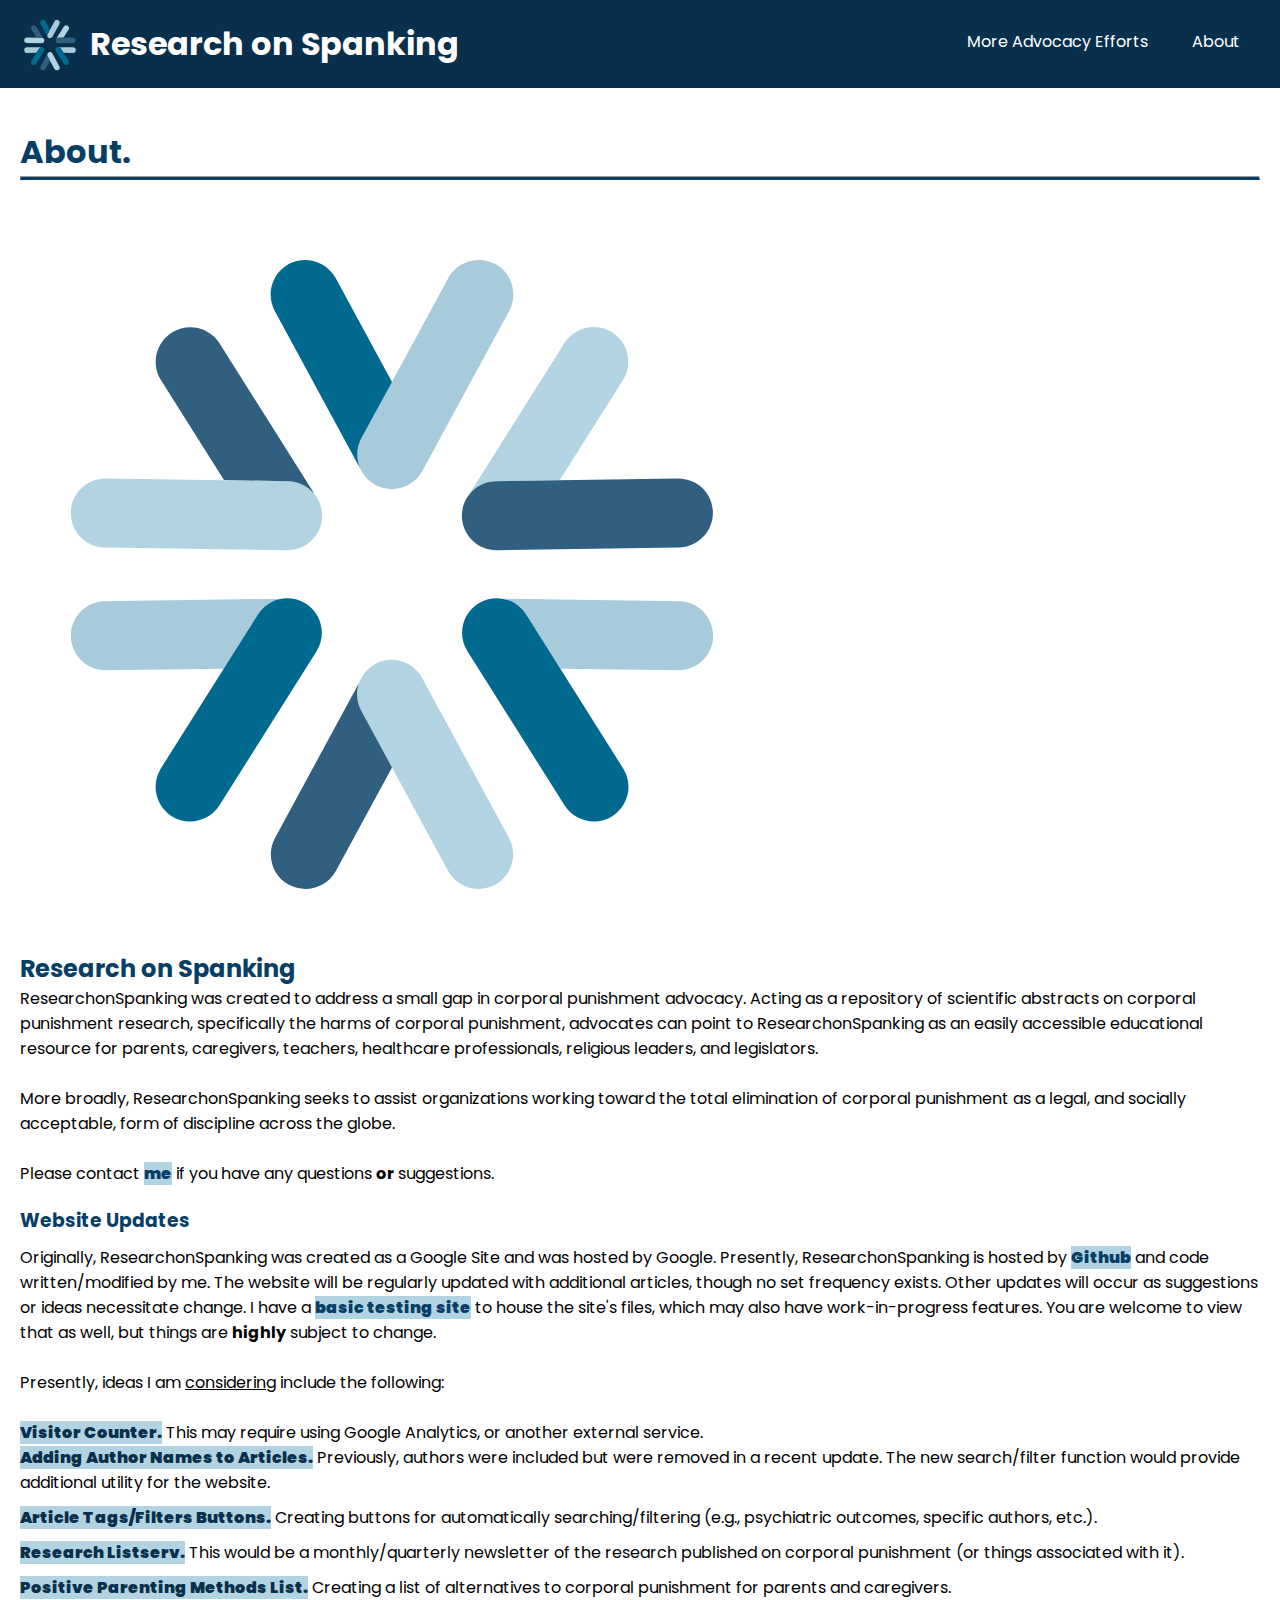
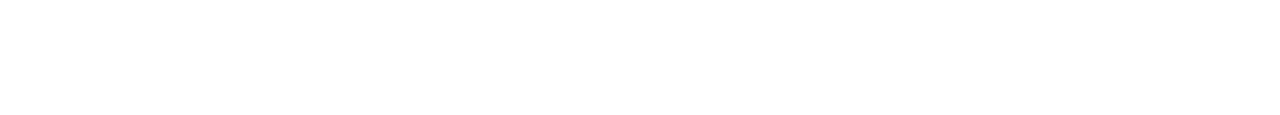
==== mobile/about.html @ 91f6dee9 "Add files via upload" ====
<!DOCTYPE html>
<html lang="en">

<head>
  <meta charset="UTF-8">
  <title>About - Mobile</title>
  <link rel="icon" href="../images/logo_lighter.svg" type="image/x-icon" />
  <link rel="stylesheet" href="../styles.css">
  <link href="https://fonts.googleapis.com/css2?family=Poppins:wght@300;400;600&display=swap" rel="stylesheet">
</head>

<body>



  <header>
    <div class="header-content">
      <img src="images/logo_lighter.svg" style="width:60px;height:60px">
      <h1><a href="../mobile.html">Research on Spanking</a></h1>
    </div>

    <div class="navigation">
      <ul class="headernav">
        <li><a href="mobile/advocacy.html">More Advocacy Efforts</a></li>
        <li><a href="mobile/about.html">About</a></li>
      </ul>
    </div>
  </header>
  <main>



    <section id="about" class="about-section">
      <div class="row">
        <div class="about-column left">
        </div>
        <div class="about-column right">
          <h1>About.</h1>
          <hr class="blue">
        </div>
      </div>

      <section id="about" class="about-section">
        <div class="row">
          <div class="about-column left">
            <img src="../images/logo_lighter.svg" style="width:60%">
          </div>
          <div class="about-column right">
            <h2>Research on Spanking</h2>
            <p>ResearchonSpanking was created to address a small gap in corporal punishment advocacy. Acting as a
              repository of scientific abstracts on corporal punishment research, specifically the harms of corporal
              punishment, advocates can point to ResearchonSpanking as an easily accessible educational resource for
              parents, caregivers, teachers, healthcare professionals, religious leaders, and legislators. </p>
            <br>
            <p>More broadly, ResearchonSpanking seeks to assist organizations working toward the total elimination of
              corporal punishment as a legal, and socially acceptable, form of discipline across the globe.</p>
            <br>
            <p>Please contact <mark><b><a href="https://andjkel.github.io">me</a></b></mark> if you have any questions
              <b>or</b> suggestions.</p>
          </div>
        </div>


        <section id="about" class="about-section">
          <div class="row">
            <div class="about-column left">
            </div>
            <div class="about-column right">
              <h3>Website Updates</h3>
              <p>Originally, ResearchonSpanking was created as a Google Site and was hosted by Google. Presently,
                ResearchonSpanking is hosted by <mark><b><a
                      href="https://github.com/AndJKel/spankingresearch">Github</a></b></mark> and code written/modified
                by me. The website will be regularly updated with additional articles, though no set frequency exists.
                Other updates will occur as suggestions or ideas necessitate change.
                I have a <mark><b><a href="https://andjkel.github.io/testing_webpage/">basic testing site</a></b></mark>
                to house the site's files, which may also have work-in-progress features. You are welcome to view that
                as well, but things are <b>highly</b> subject to change.</p>


              <br> Presently, ideas I am <u>considering</u> include the following:</p>
              <br>
              <blockquote<p style="margin-bottom: 10px;"><mark><b>Visitor Counter.</b></mark> This may require using
                Google Analytics, or another external service.</p>
                <p style="margin-bottom: 10px;"><mark><b>Adding Author Names to Articles.</b></mark> Previously, authors
                  were included but were removed in a recent update. The new search/filter function would provide
                  additional utility for the website.</p>
                <p style="margin-bottom: 10px;"><mark><b>Article Tags/Filters Buttons.</b></mark> Creating buttons for
                  automatically searching/filtering (e.g., psychiatric outcomes, specific authors, etc.).</p>
                <p style="margin-bottom: 10px;"><mark><b>Research Listserv.</b></mark> This would be a monthly/quarterly
                  newsletter of the research published on corporal punishment (or things associated with it).</p>
                  <p style="margin-bottom: 10px;"><mark><b>Positive Parenting Methods List.</b></mark> Creating a list of alternatives to corporal punishment for parents and caregivers.</p>
                <br>
            </div>
          </div>




  </main>
</body>

</html>
---- styles.css ----
/* Resetting default margin/padding */
* {
  margin: 0;
  padding: 0;
  box-sizing: border-box;
}

/* Global styles */
body {
  font-family: 'Poppins', Arial, sans-serif;
  background-color: #fff;
  color: rgb(0, 0, 0);
}

/* Header Rules */
header {
  background-color: #082f4b;
  color: #fff;
  padding: 20px 20px;
}

header img {
  float: inline-start;
  margin-top: -5px;
  margin-right: 10px;
}

header a:link {
  color: #ffffff;
  background-color: transparent;
  text-decoration: none;
}

header a:visited {
  color: #ffffff;
  background-color: transparent;
  text-decoration: none;
}

header a:hover {
  color: #ffffff;
  background-color: transparent;
  text-decoration: underline;
}

header a:active {
  color: #ffffff;
  background-color: transparent;
  text-decoration: underline;
}

ul.headernav {
  list-style: none;
  float: right;
  display: inline;
  margin-top: -39px;
}

ul.headernav li {
  display: inline;
}

ul.headernav a {
  color: #fff;
  text-decoration: none;
  padding: 20px 20px;
  border-radius: 10px;
  transition: background-color 0.3s ease;
}

ul.headernav a:hover {
  background-color: #20435d;
  font-weight: bold;
}


/* Main content styles */
main {
  padding: 20px;
}

.container {
  max-width: 1350px;
  margin: 0 auto;
}

.about-container {
  max-width: 1200px;
  margin: 0 auto;
}

.about-section {
  padding: 20px 0;
  background-color: #ffffff;
}

.about-section h2 {
  color: #063e66;
}


.articles-section {
  padding: 20px 0;
}

.article {
  border: 1px solid #949494;
  padding: 10px;
  background-color: #B9DBE5;
  margin-bottom: 30px;
  color: #1f1f1f;
}

.article-details {
  color: #063e66;
  margin-bottom: 5px;
}


.about-section {
  padding: 20px 0;
}

.about {
  border: 1px solid #949494;
  padding: 10px;
  background-color: #f1f1f1;
  margin-bottom: 30px;
  color: #1f1f1f;
}

.about-details {
  color: #063e66;
  margin-bottom: 5px;
}

blockquote {
  border-left: 5px solid #305F80; 
  padding: 0.5em;
}


/* Heading Rules */
h1 {
  color: #063e66;
}

h2 {
  color: #063e66;
}

h3 {
  color: #063e66;
  margin-bottom: 10px;
}

h4 {
  color: #063e66;
  margin-bottom: 10px;
}

/* Footer Rules */
footer {
  margin-bottom: 0 auto;
  background-color: #082f4b;
  color: #fff;
  text-align: center;
  padding: 20px 0;
  width: 100%;
}

footer a:link {
  color: #ffffff;
  background-color: transparent;
  text-decoration: none;
}

footer a:visited {
  color: #ffffff;
  background-color: transparent;
  text-decoration: none;
}

footer a:hover {
  color: #ffffff;
  background-color: transparent;
  text-decoration: underline;
}

footer a:active {
  color: #ffffff;
  background-color: transparent;
  text-decoration: underline;
}

/* Link Rules */
a:link {
  color: #063e66;
  background-color: transparent;
  text-decoration: none;
}

a:visited {
  color: #063e66;
  background-color: transparent;
  text-decoration: none;
}

a:hover {
  color: #063e66;
  background-color: transparent;
  text-decoration: underline;
}

a:active {
  color: #063e66;
  background-color: transparent;
  text-decoration: underline;
}


/* Column Rules */

.column {
  padding: 10px;
  width: 50%;
}

.row:after {
  content: "";
  display:grid;
  clear: both;
}

/* Highlighted Text Rules */
mark {
  background-color: #B2D3E2;
  color: #082f4b;
  font-weight: bold;
}

/* Go To Top Rules */
#UpBtn {
  display: none;
  position: fixed;
  bottom: 70px;
  right: 25px;
  z-index: 99;
  border: none;
  background-color: #082f4b;
  color: white;
  cursor: pointer;
  padding: 15px;
  border-radius: 10px;
  font-size: 22px;
  font-style: bold;
  width: 5%;
}

#MetaBtn {
  border: none;
  background-color: #082f4b;
  color: white;
  cursor: pointer;
  padding: 15px;
  border-radius: 10px;
  font-size: 22px;
  font-style: bold;
}

#UpBtn:hover {
  background-color: #063e66;
}

/* Search Rules */
ul.article-list li .a:link {
  margin-bottom: 10px;
}

ul.article-list li {
  list-style-type: none;
  max-width: 1200px;
  margin: 0 auto;
  padding: 10px;
  background-color: white;
  margin-bottom: 15px;
  color: #1f1f1f;
  border: none;
}

input {
  font-family: 'Poppins', Arial, sans-serif;
  font-size: medium;
  padding: 10px;
  background-color: white;
  width: 100%;
  height: 50px;
  border: none;
  border-bottom: 3px solid #063e66;
}

#shapebox {
  width: 80%;
  height: 30%;
  background: black;
}

hr.blue {
  border-bottom: 3px solid #063e66;
}

details > summary {
  list-style: none;
}
details > summary::-webkit-details-marker {
  display: none;
}

/* Smartphones ----------- */
@media only screen and (max-width: 760px) {
  #bgimages { display: none; }
}







.grid-container {
  display: grid;
  margin-left: 5%;
  margin-right: 5%;
  grid-template-columns: auto auto;
}
.grid-item {
 height: 100%;
 overflow: hidden;
}
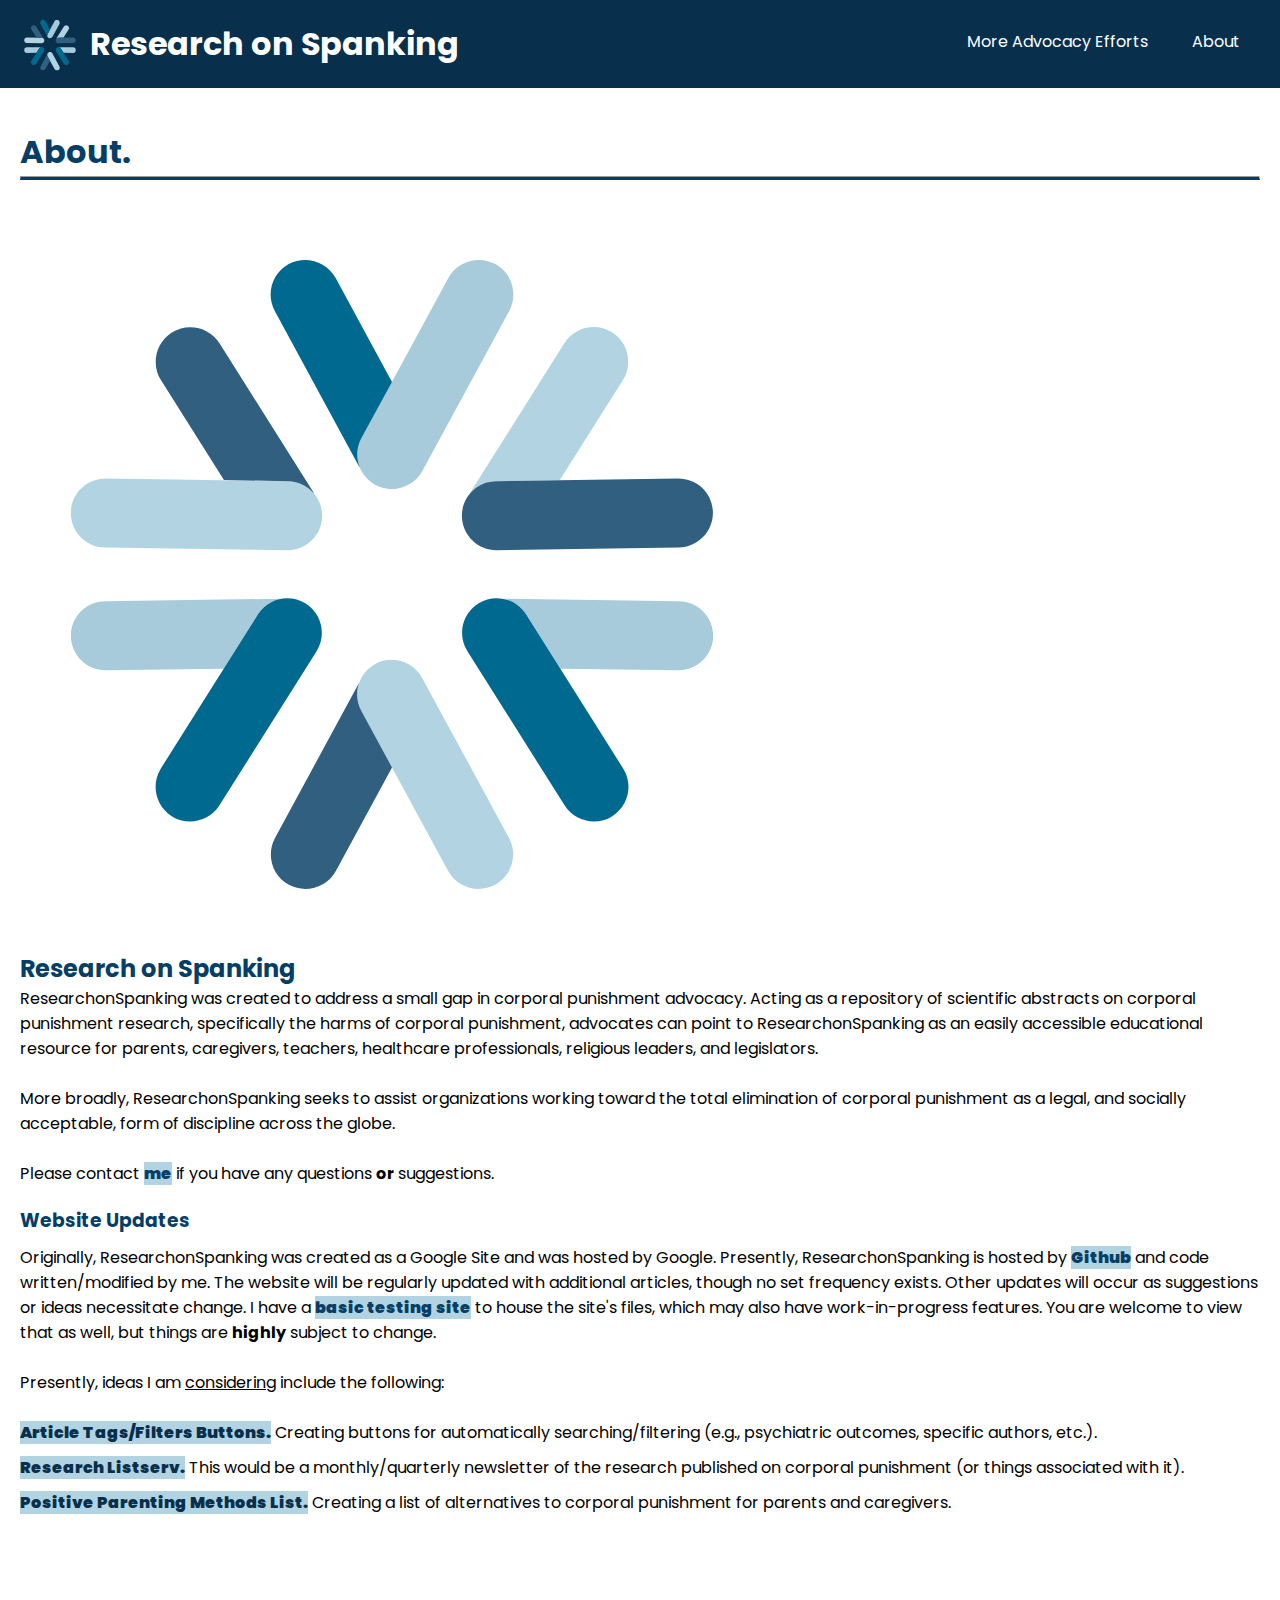
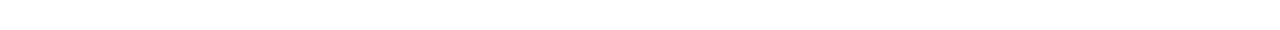
==== commit 56a52e92: "Update about.html" ====
--- a/mobile/about.html
+++ b/mobile/about.html
@@ -21,8 +21,8 @@
 
     <div class="navigation">
       <ul class="headernav">
-        <li><a href="mobile/advocacy.html">More Advocacy Efforts</a></li>
-        <li><a href="mobile/about.html">About</a></li>
+        <li><a href="../mobile/advocacy.html">More Advocacy Efforts</a></li>
+        <li><a href="../mobile/about.html">About</a></li>
       </ul>
     </div>
   </header>
@@ -79,11 +79,6 @@
 
               <br> Presently, ideas I am <u>considering</u> include the following:</p>
               <br>
-              <blockquote<p style="margin-bottom: 10px;"><mark><b>Visitor Counter.</b></mark> This may require using
-                Google Analytics, or another external service.</p>
-                <p style="margin-bottom: 10px;"><mark><b>Adding Author Names to Articles.</b></mark> Previously, authors
-                  were included but were removed in a recent update. The new search/filter function would provide
-                  additional utility for the website.</p>
                 <p style="margin-bottom: 10px;"><mark><b>Article Tags/Filters Buttons.</b></mark> Creating buttons for
                   automatically searching/filtering (e.g., psychiatric outcomes, specific authors, etc.).</p>
                 <p style="margin-bottom: 10px;"><mark><b>Research Listserv.</b></mark> This would be a monthly/quarterly
@@ -99,4 +94,4 @@
   </main>
 </body>
 
-</html>+</html>
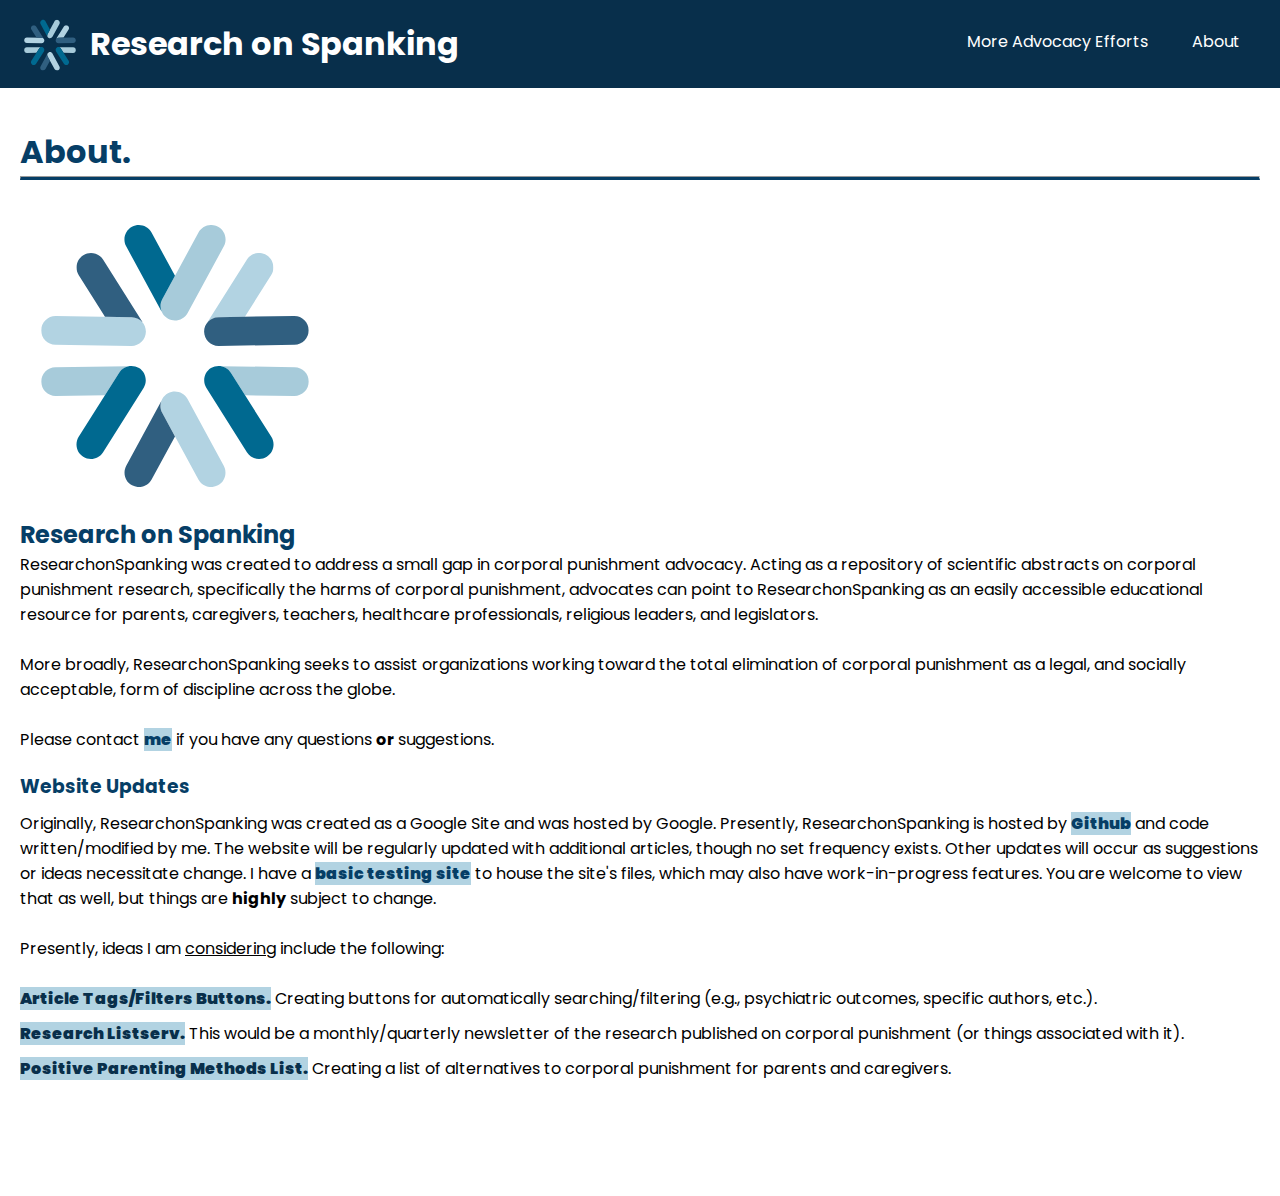
==== commit 0721cc82: "Update about.html" ====
--- a/mobile/about.html
+++ b/mobile/about.html
@@ -43,7 +43,7 @@
       <section id="about" class="about-section">
         <div class="row">
           <div class="about-column left">
-            <img src="../images/logo_lighter.svg" style="width:60%">
+            <img src="../images/logo_lighter.svg" style="width:25%">
           </div>
           <div class="about-column right">
             <h2>Research on Spanking</h2>
